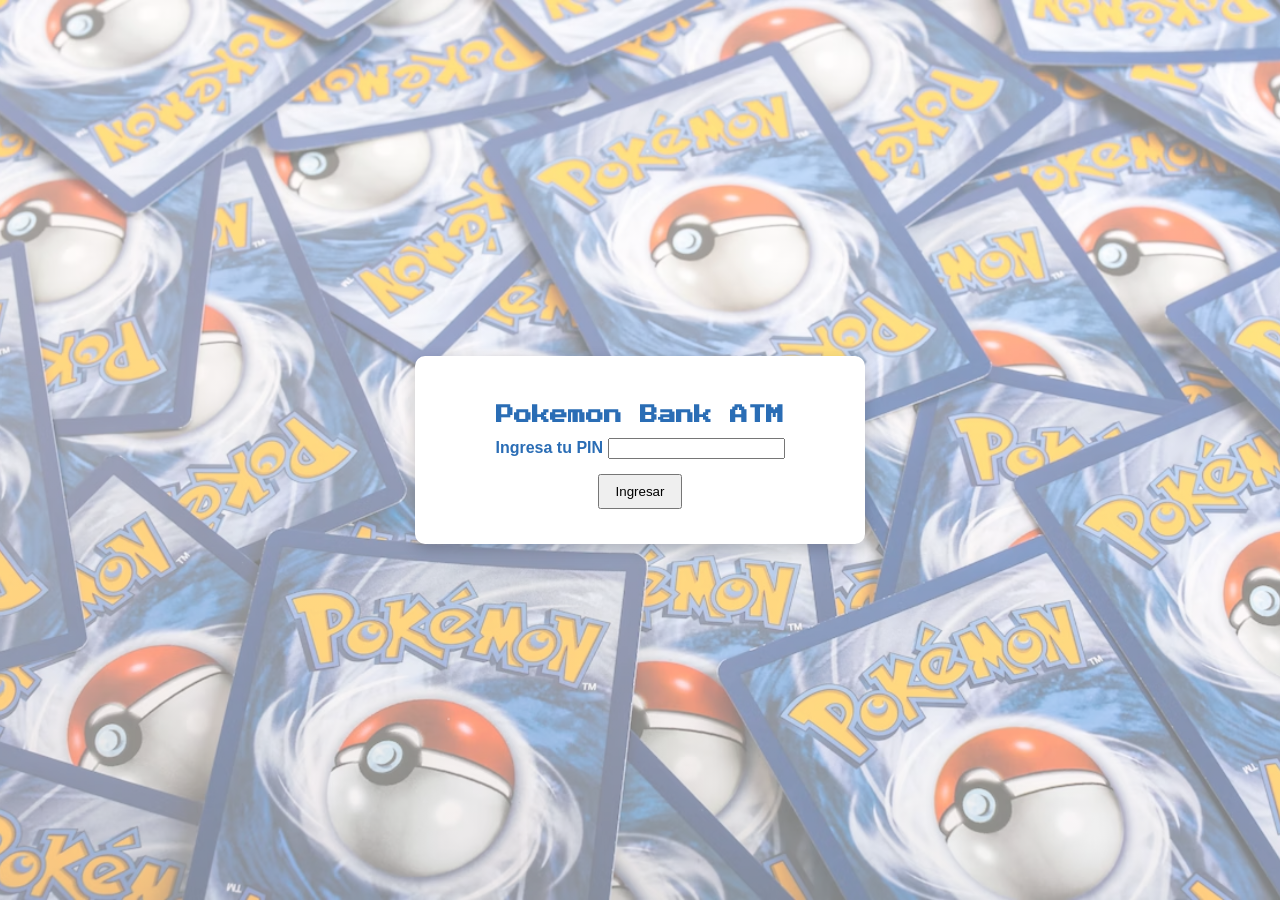
==== index.html @ 4879a0fd "add" ====
<!DOCTYPE html>
<html lang="es">
<head>
    <meta charset="UTF-8">
    <title>Pokemon Bank ATM</title>
    <link href="https://fonts.googleapis.com/css2?family=Press+Start+2P&display=swap" rel="stylesheet">
    <link rel="stylesheet" href="style.css">
</head>

<body class="login-page">

<div class="login-container">

    <h2>Pokemon Bank ATM</h2>

    <label>Ingresa tu PIN</label>
    <input type="password" maxlength="4">

    <br>

    <a href="MenuPrincipal.html">
    <button>Ingresar</button>
</a>

</div>

</body>
</html>
---- style.css ----
body{
    font-family: 'Poppins', sans-serif;
    margin:0;
}

.login-page{
    background-image: 
        linear-gradient(rgba(255,255,255,0.5), rgba(255,255,255,0.5)),
        url("img/Pokemon1.avif");

    background-size: cover;
    background-position: center;
    background-repeat: no-repeat;

    display:flex;
    justify-content:center;
    align-items:center;
    height:100vh;
}
/* titulo principal */
h2{
    font-family: 'Press Start 2P', cursive;
    color:#2A6DB5;
    font-size:18px;
}
/* texto general */
label{
    color:#2A6DB5;
    font-weight:bold;
}

.login-container{
    background:white;
    padding:35px;
    width:380px;
    border-radius:10px;
    text-align:center;
    box-shadow:0px 5px 15px rgba(0,0,0,0.2);
}

button{
    font-family: 'Poppins', sans-serif;
    font-weight:500;
    margin-top:15px;
    padding:8px 16px;
}

.menu-page{
    background-image:
        linear-gradient(rgba(0,0,0,0.35), rgba(0,0,0,0.35)),
        url("img/Pokemon2.jpg");
    background-size: cover;
    background-position: center;
    background-repeat: no-repeat;
    min-height: 100vh;
    padding: 50px;
}

.titulo-menu{
    font-family: 'Press Start 2P', cursive;
    color: white;
    text-align: center;
    font-size: 28px;
    margin-bottom: 30px;
    text-shadow: 3px 3px 0px #2A6DB5;
}

.texto-game{
    font-family: 'Press Start 2P', cursive;
    color: white;
    font-size: 14px;
    margin-bottom: 20px;
}

.btn-menu{
    background-color: white;
    color: #1B3A73;
    border: none;
    padding: 14px;
    border-radius: 10px;
    font-family: 'Press Start 2P', cursive;
    font-size: 11px;
    box-shadow: 0px 4px 10px rgba(0,0,0,0.25);
}

.btn-menu:hover{
    background-color: #f2f2f2;
    color: #2A6DB5;
}
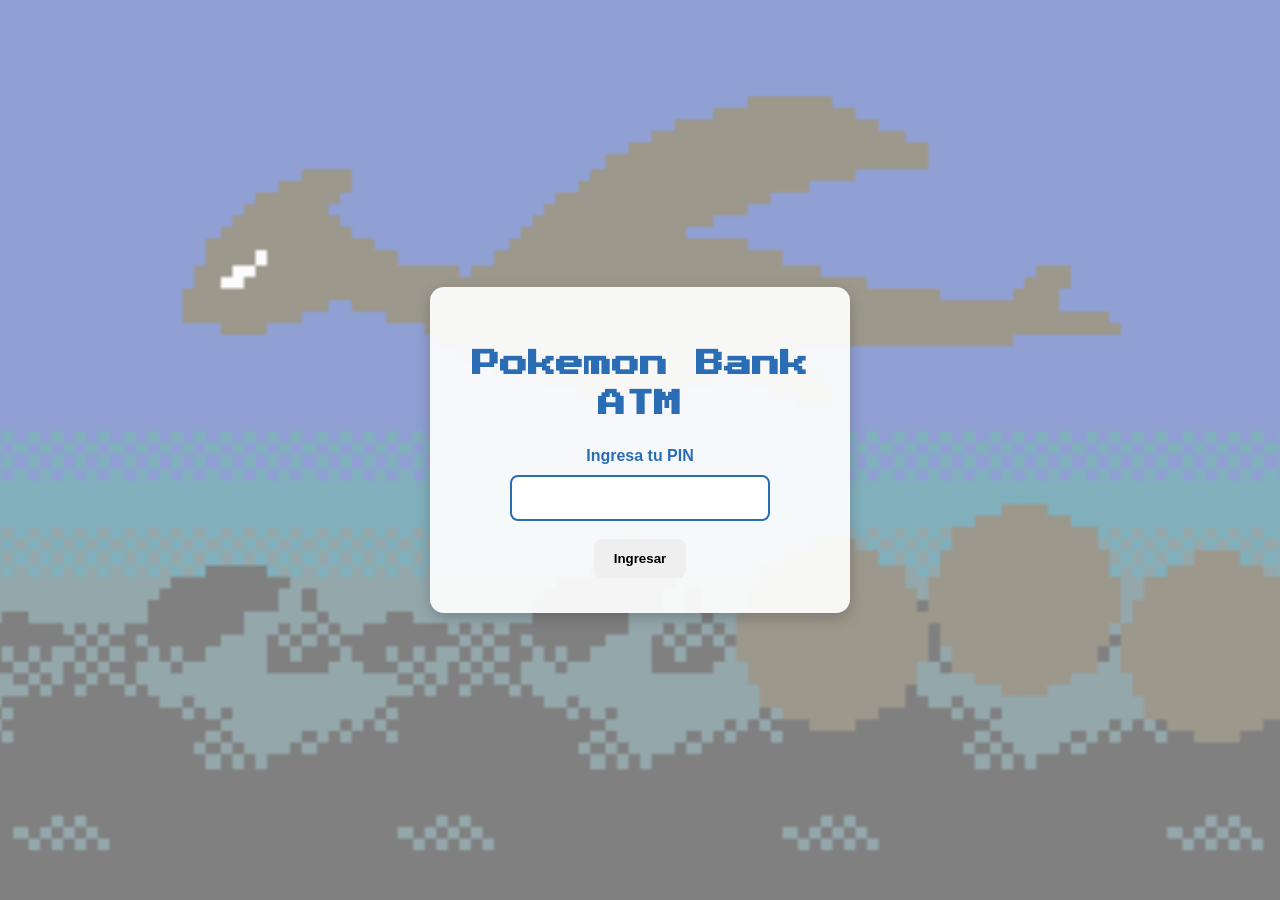
==== commit b1dcf3fe: "add" ====
--- a/index.html
+++ b/index.html
@@ -4,6 +4,7 @@
     <meta charset="UTF-8">
     <title>Pokemon Bank ATM</title>
     <link href="https://fonts.googleapis.com/css2?family=Press+Start+2P&display=swap" rel="stylesheet">
+    <meta name="viewport" content="width=device-width, initial-scale=1.0">
     <link rel="stylesheet" href="style.css">
 </head>
 
--- a/style.css
+++ b/style.css
@@ -1,59 +1,80 @@
 body{
     font-family: 'Poppins', sans-serif;
-    margin:0;
+    margin: 0;
 }
 
 .login-page{
-    background-image: 
+    background-image:
         linear-gradient(rgba(255,255,255,0.5), rgba(255,255,255,0.5)),
-        url("img/Pokemon1.avif");
-
+        url("img/Pokemon7.gif");
     background-size: cover;
     background-position: center;
     background-repeat: no-repeat;
 
-    display:flex;
-    justify-content:center;
-    align-items:center;
-    height:100vh;
-}
-/* titulo principal */
+    display: flex;
+    justify-content: center;
+    align-items: center;
+    min-height: 100vh;
+    padding: 20px;
+    box-sizing: border-box;
+}
+
+.login-container{
+    background: rgba(255,255,255,0.92);
+    padding: 35px 25px;
+    width: 100%;
+    max-width: 420px;
+    border-radius: 14px;
+    text-align: center;
+    box-shadow: 0px 5px 15px rgba(0,0,0,0.2);
+    box-sizing: border-box;
+}
+
 h2{
     font-family: 'Press Start 2P', cursive;
-    color:#2A6DB5;
-    font-size:18px;
-}
-/* texto general */
+    color: #2A6DB5;
+    font-size: 28px;
+    line-height: 1.4;
+    text-align: center;
+}
+
 label{
-    color:#2A6DB5;
-    font-weight:bold;
-}
-
-.login-container{
-    background:white;
-    padding:35px;
-    width:380px;
-    border-radius:10px;
-    text-align:center;
-    box-shadow:0px 5px 15px rgba(0,0,0,0.2);
+    color: #2A6DB5;
+    font-weight: bold;
+    display: block;
+    margin-bottom: 10px;
+}
+
+input{
+    width: 100%;
+    max-width: 260px;
+    padding: 12px;
+    font-size: 16px;
+    border: 2px solid #2A6DB5;
+    border-radius: 8px;
+    box-sizing: border-box;
 }
 
 button{
     font-family: 'Poppins', sans-serif;
-    font-weight:500;
-    margin-top:15px;
-    padding:8px 16px;
+    font-weight: 600;
+    margin-top: 18px;
+    padding: 12px 20px;
+    border-radius: 8px;
+    border: none;
+    cursor: pointer;
 }
 
 .menu-page{
     background-image:
-        linear-gradient(rgba(0,0,0,0.35), rgba(0,0,0,0.35)),
+        linear-gradient(rgba(0,0,0,0.25), rgba(0,0,0,0.25)),
         url("img/Pokemon2.jpg");
     background-size: cover;
     background-position: center;
     background-repeat: no-repeat;
     min-height: 100vh;
-    padding: 50px;
+    padding: 30px 20px;
+    box-sizing: border-box;
 }
 
 .titulo-menu{
@@ -62,14 +83,14 @@
     text-align: center;
     font-size: 28px;
     margin-bottom: 30px;
-    text-shadow: 3px 3px 0px #2A6DB5;
+    line-height: 1.4;
 }
 
 .texto-game{
     font-family: 'Press Start 2P', cursive;
     color: white;
     font-size: 14px;
-    margin-bottom: 20px;
+    line-height: 1.8;
 }
 
 .btn-menu{
@@ -81,9 +102,265 @@
     font-family: 'Press Start 2P', cursive;
     font-size: 11px;
     box-shadow: 0px 4px 10px rgba(0,0,0,0.25);
-}
-
-.btn-menu:hover{
-    background-color: #f2f2f2;
-    color: #2A6DB5;
+    width: 100%;
+    display: inline-block;
+    text-align: center;
+    text-decoration: none;
+}
+
+@media (max-width: 768px){
+
+    .login-page{
+        padding: 15px;
+        background-position: center center;
+    }
+
+    .login-container{
+        padding: 25px 18px;
+        max-width: 95%;
+    }
+
+    h2{
+        font-size: 28px;
+        line-height: 1.3;
+    }
+
+    label{
+        font-size: 18px;
+    }
+
+    input{
+        width: 100%;
+        max-width: 100%;
+        font-size: 16px;
+        padding: 14px;
+    }
+
+    button{
+        width: 100%;
+        font-size: 16px;
+        padding: 14px;
+    }
+
+    .titulo-menu{
+        font-size: 20px;
+        line-height: 1.6;
+        margin-bottom: 20px;
+    }
+
+    .texto-game{
+        font-size: 11px;
+        line-height: 1.8;
+    }
+
+    .btn-menu{
+        font-size: 9px;
+        padding: 14px 10px;
+        margin-bottom: 12px;
+    }
+
+    .menu-page{
+        padding: 20px 12px;
+        background-position: center;
+    }
+}
+
+
+/* =========================================
+   ESTILOS PARA SISTEMA DE CAJAS (PAGOS)
+   ========================================= */
+
+.box-system-page {
+    background-image: 
+        linear-gradient(rgba(0,0,0,0.2), rgba(0,0,0,0.2)),
+        url("img/Pokemon2.jpg"); /* Puedes cambiarla por otra si gustas */
+    background-size: cover;
+    background-position: center;
+    background-attachment: fixed;
+    min-height: 100vh;
+}
+
+/* Botones superiores */
+.btn-top-action {
+    background-color: #8fb8e5;
+    border: 3px solid #f0f8ff;
+    color: #1a3c63;
+    font-family: 'Press Start 2P', cursive;
+    font-size: 10px;
+    box-shadow: 2px 2px 0px #1a3c63;
+}
+.btn-top-action:hover {
+    background-color: #a2c8f2;
+    color: #1a3c63;
+}
+
+/* Panel Izquierdo (PKMN DATA) */
+.left-data-panel {
+    background-color: #8fa0b5;
+    border: 6px solid #4a5c78;
+    border-radius: 15px;
+    height: 100%;
+    min-height: 450px;
+    box-shadow: 5px 5px 0px rgba(0,0,0,0.3);
+    overflow: hidden;
+}
+
+.panel-header {
+    background-color: #f8e850;
+    color: #4a5c78;
+    font-family: 'Press Start 2P', cursive;
+    font-size: 12px;
+    text-align: center;
+    padding: 10px;
+    border-bottom: 4px solid #4a5c78;
+}
+
+.panel-content {
+    padding: 20px;
+}
+
+.empty-msg {
+    font-family: 'Poppins', sans-serif;
+    color: white;
+    text-align: center;
+    margin-top: 50%;
+    transform: translateY(-50%);
+    font-weight: 600;
+}
+
+/* Navegación de Cajas (Top Header) */
+.box-nav {
+    background-color: #90d0a0;
+    border: 6px solid #4a785c;
+    border-radius: 10px;
+    padding: 10px 15px;
+    box-shadow: 5px 5px 0px rgba(0,0,0,0.3);
+}
+
+.box-nav h3 {
+    font-family: 'Press Start 2P', cursive;
+    color: white;
+    font-size: 16px;
+    text-shadow: 2px 2px 0px #4a785c;
+}
+
+.arrow-btn {
+    background: none;
+    border: none;
+    color: white;
+    font-size: 24px;
+    cursor: pointer;
+    text-shadow: 2px 2px 0px #4a785c;
+}
+.arrow-btn:hover {
+    color: #f8e850;
+}
+
+/* Contenedor Principal de la Caja */
+.main-box-container {
+    background-color: #e8d0d8;
+    border: 6px solid #b898a8;
+    border-radius: 15px;
+    padding: 20px;
+    min-height: 380px;
+    box-shadow: 5px 5px 0px rgba(0,0,0,0.3);
+    background-image: radial-gradient(#d8b8c8 20%, transparent 20%);
+    background-size: 20px 20px; /* Textura de cuadrícula suave */
+}
+
+/* Tiles de las empresas */
+.pokemon-tile {
+    background-color: rgba(255, 255, 255, 0.7);
+    border: 2px dashed #b898a8;
+    border-radius: 10px;
+    padding: 15px 5px;
+    text-align: center;
+    cursor: pointer;
+    transition: all 0.2s;
+}
+
+.pokemon-tile:hover {
+    background-color: white;
+    border: 2px solid #4a5c78;
+    transform: translateY(-3px);
+    box-shadow: 0px 4px 8px rgba(0,0,0,0.2);
+}
+
+.tile-icon {
+    font-size: 30px;
+    margin-bottom: 5px;
+}
+
+.tile-name {
+    font-family: 'Poppins', sans-serif;
+    font-weight: 700;
+    font-size: 12px;
+    color: #4a5c78;
+}
+
+/* Formularios del Panel Izquierdo */
+.payment-form label {
+    color: white;
+    font-family: 'Poppins', sans-serif;
+    font-size: 13px;
+    margin-bottom: 5px;
+    text-shadow: 1px 1px 2px rgba(0,0,0,0.5);
+}
+
+.pkmn-input {
+    border: 3px solid #4a5c78;
+    border-radius: 5px;
+    font-family: 'Poppins', sans-serif;
+    font-weight: 600;
+}
+
+.btn-pkmn-cancel {
+    background-color: #d86060;
+    color: white;
+    font-family: 'Press Start 2P', cursive;
+    font-size: 9px;
+    border: 3px solid #803030;
+}
+.btn-pkmn-cancel:hover {
+    background-color: #f07070;
+    color: white;
+}
+
+.btn-pkmn-pay {
+    background-color: #60c060;
+    color: white;
+    font-family: 'Press Start 2P', cursive;
+    font-size: 9px;
+    border: 3px solid #307030;
+}
+.btn-pkmn-pay:hover {
+    background-color: #70d070;
+    color: white;
+}
+
+/* Grafica */
+
+.grafica-box{
+    background: rgba(255,255,255,0.12);
+    padding: 20px;
+    border-radius: 16px;
+    box-shadow: 0 4px 12px rgba(0,0,0,0.25);
+    max-width: 900px;
+    margin: 0 auto;
+    width: 100%;
+}
+
+canvas{
+    width: 100% !important;
+    height: auto !important;
+}
+
+@media (max-width: 768px){
+    .grafica-box{
+        padding: 15px;
+    }
+
+    .titulo-game{
+        font-size: 18px;
+    }
 }
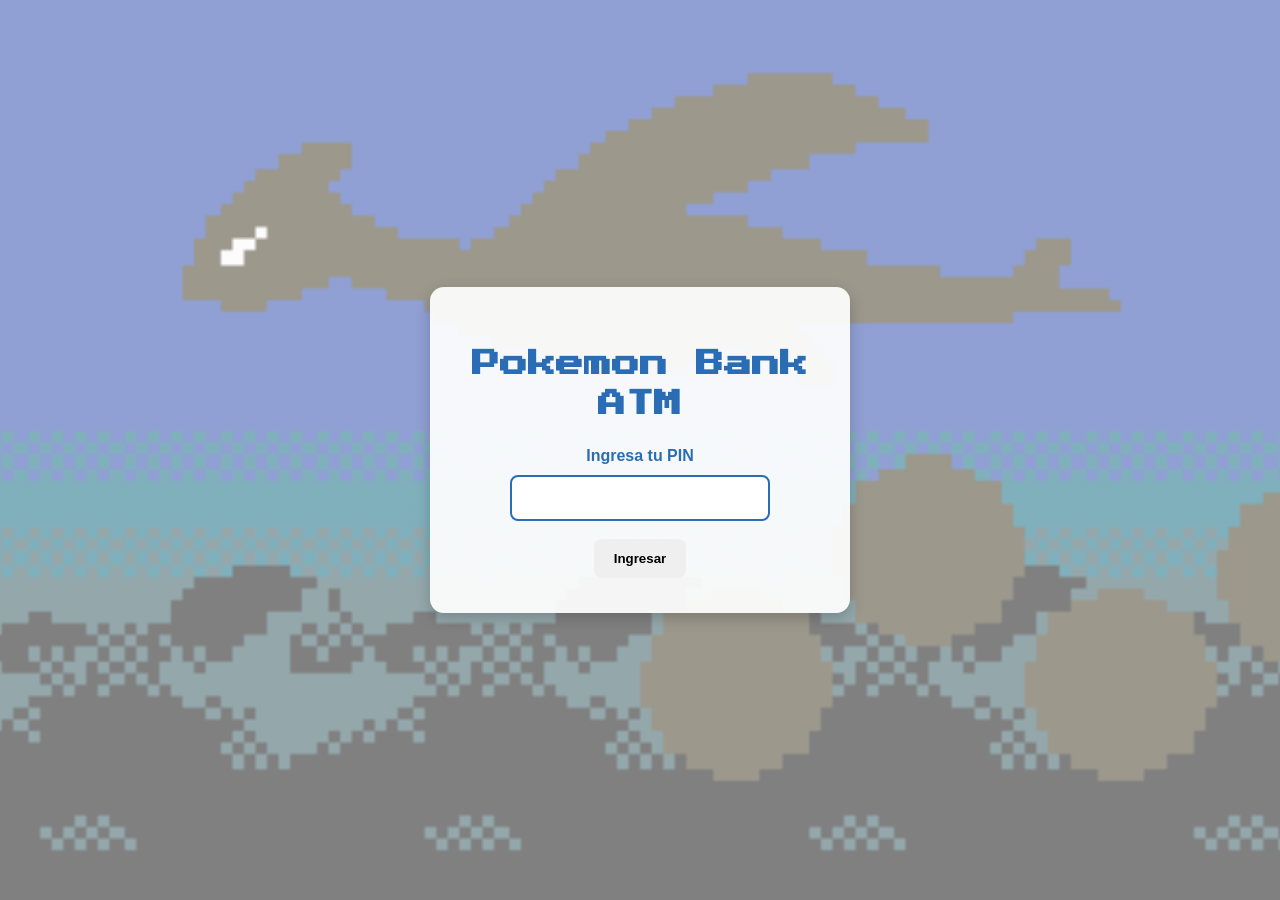
==== commit f33a4075: "add" ====
--- a/index.html
+++ b/index.html
@@ -5,7 +5,7 @@
     <title>Pokemon Bank ATM</title>
     <link href="https://fonts.googleapis.com/css2?family=Press+Start+2P&display=swap" rel="stylesheet">
     <meta name="viewport" content="width=device-width, initial-scale=1.0">
-    <link rel="stylesheet" href="style.css">
+    <link rel="stylesheet" href="css/style.css">
 </head>
 
 <body class="login-page">
--- a/css/style.css
+++ b/css/style.css
@@ -0,0 +1,631 @@
+body{
+    font-family: 'Poppins', sans-serif;
+    margin: 0;
+}
+
+.login-page{
+    background-image:
+        linear-gradient(rgba(255,255,255,0.5), rgba(255,255,255,0.5)),
+        url("../img/Pokemon7.gif");
+    background-size: cover;
+    background-position: center;
+    background-repeat: no-repeat;
+
+    display: flex;
+    justify-content: center;
+    align-items: center;
+    min-height: 100vh;
+    padding: 20px;
+    box-sizing: border-box;
+}
+
+.login-container{
+    background: rgba(255,255,255,0.92);
+    padding: 35px 25px;
+    width: 100%;
+    max-width: 420px;
+    border-radius: 14px;
+    text-align: center;
+    box-shadow: 0px 5px 15px rgba(0,0,0,0.2);
+    box-sizing: border-box;
+}
+
+h2{
+    font-family: 'Press Start 2P', cursive;
+    color: #2A6DB5;
+    font-size: 28px;
+    line-height: 1.4;
+    text-align: center;
+}
+
+label{
+    color: #2A6DB5;
+    font-weight: bold;
+    display: block;
+    margin-bottom: 10px;
+}
+
+input{
+    width: 100%;
+    max-width: 260px;
+    padding: 12px;
+    font-size: 16px;
+    border: 2px solid #2A6DB5;
+    border-radius: 8px;
+    box-sizing: border-box;
+}
+
+button{
+    font-family: 'Poppins', sans-serif;
+    font-weight: 600;
+    margin-top: 18px;
+    padding: 12px 20px;
+    border-radius: 8px;
+    border: none;
+    cursor: pointer;
+}
+
+.menu-page{
+    background-image:
+        linear-gradient(rgba(0,0,0,0.25), rgba(0,0,0,0.25)),
+        url("../img/Pokemon2.jpg");
+    background-size: cover;
+    background-position: center;
+    background-repeat: no-repeat;
+    min-height: 100vh;
+    padding: 30px 20px;
+    box-sizing: border-box;
+}
+
+.titulo-menu{
+    font-family: 'Press Start 2P', cursive;
+    color: white;
+    text-align: center;
+    font-size: 28px;
+    margin-bottom: 30px;
+    line-height: 1.4;
+}
+
+.texto-game{
+    font-family: 'Press Start 2P', cursive;
+    color: white;
+    font-size: 14px;
+    line-height: 1.8;
+}
+
+.btn-menu{
+    background-color: white;
+    color: #1B3A73;
+    border: none;
+    padding: 14px;
+    border-radius: 10px;
+    font-family: 'Press Start 2P', cursive;
+    font-size: 11px;
+    box-shadow: 0px 4px 10px rgba(0,0,0,0.25);
+    width: 100%;
+    display: inline-block;
+    text-align: center;
+    text-decoration: none;
+}
+
+@media (max-width: 768px){
+
+    .login-page{
+        padding: 15px;
+        background-position: center center;
+    }
+
+    .login-container{
+        padding: 25px 18px;
+        max-width: 95%;
+    }
+
+    h2{
+        font-size: 28px;
+        line-height: 1.3;
+    }
+
+    label{
+        font-size: 18px;
+    }
+
+    input{
+        width: 100%;
+        max-width: 100%;
+        font-size: 16px;
+        padding: 14px;
+    }
+
+    button{
+        width: 100%;
+        font-size: 16px;
+        padding: 14px;
+    }
+
+    .titulo-menu{
+        font-size: 20px;
+        line-height: 1.6;
+        margin-bottom: 20px;
+    }
+
+    .texto-game{
+        font-size: 11px;
+        line-height: 1.8;
+    }
+
+    .btn-menu{
+        font-size: 9px;
+        padding: 14px 10px;
+        margin-bottom: 12px;
+    }
+
+    .menu-page{
+        padding: 20px 12px;
+        background-position: center;
+    }
+}
+
+
+/* =========================================
+   ESTILOS PARA SISTEMA DE CAJAS (PAGOS)
+   ========================================= */
+
+.box-system-page {
+    background-image: 
+        linear-gradient(rgba(0,0,0,0.2), rgba(0,0,0,0.2)),
+        url("../img/Pokemon2.jpg"); /* Puedes cambiarla por otra si gustas */
+    background-size: cover;
+    background-position: center;
+    background-attachment: fixed;
+    min-height: 100vh;
+}
+
+/* Botones superiores */
+.btn-top-action {
+    background-color: #8fb8e5;
+    border: 3px solid #f0f8ff;
+    color: #1a3c63;
+    font-family: 'Press Start 2P', cursive;
+    font-size: 10px;
+    box-shadow: 2px 2px 0px #1a3c63;
+}
+.btn-top-action:hover {
+    background-color: #a2c8f2;
+    color: #1a3c63;
+}
+
+/* Panel Izquierdo (PKMN DATA) */
+.left-data-panel {
+    background-color: #8fa0b5;
+    border: 6px solid #4a5c78;
+    border-radius: 15px;
+    height: 100%;
+    min-height: 450px;
+    box-shadow: 5px 5px 0px rgba(0,0,0,0.3);
+    overflow: hidden;
+}
+
+.panel-header {
+    background-color: #f8e850;
+    color: #4a5c78;
+    font-family: 'Press Start 2P', cursive;
+    font-size: 12px;
+    text-align: center;
+    padding: 10px;
+    border-bottom: 4px solid #4a5c78;
+}
+
+.panel-content {
+    padding: 20px;
+}
+
+.empty-msg {
+    font-family: 'Poppins', sans-serif;
+    color: white;
+    text-align: center;
+    margin-top: 50%;
+    transform: translateY(-50%);
+    font-weight: 600;
+}
+
+/* Navegación de Cajas (Top Header) */
+.box-nav {
+    background-color: #90d0a0;
+    border: 6px solid #4a785c;
+    border-radius: 10px;
+    padding: 10px 15px;
+    box-shadow: 5px 5px 0px rgba(0,0,0,0.3);
+}
+
+.box-nav h3 {
+    font-family: 'Press Start 2P', cursive;
+    color: white;
+    font-size: 16px;
+    text-shadow: 2px 2px 0px #4a785c;
+}
+
+.arrow-btn {
+    background: none;
+    border: none;
+    color: white;
+    font-size: 24px;
+    cursor: pointer;
+    text-shadow: 2px 2px 0px #4a785c;
+}
+.arrow-btn:hover {
+    color: #f8e850;
+}
+
+/* Contenedor Principal de la Caja */
+.main-box-container {
+    background-color: #e8d0d8;
+    border: 6px solid #b898a8;
+    border-radius: 15px;
+    padding: 20px;
+    min-height: 380px;
+    box-shadow: 5px 5px 0px rgba(0,0,0,0.3);
+    background-image: radial-gradient(#d8b8c8 20%, transparent 20%);
+    background-size: 20px 20px; /* Textura de cuadrícula suave */
+}
+
+/* Tiles de las empresas */
+.pokemon-tile {
+    background-color: rgba(255, 255, 255, 0.7);
+    border: 2px dashed #b898a8;
+    border-radius: 10px;
+    padding: 15px 5px;
+    text-align: center;
+    cursor: pointer;
+    transition: all 0.2s;
+}
+
+.pokemon-tile:hover {
+    background-color: white;
+    border: 2px solid #4a5c78;
+    transform: translateY(-3px);
+    box-shadow: 0px 4px 8px rgba(0,0,0,0.2);
+}
+
+.tile-icon {
+    font-size: 30px;
+    margin-bottom: 5px;
+}
+
+.tile-name {
+    font-family: 'Poppins', sans-serif;
+    font-weight: 700;
+    font-size: 12px;
+    color: #4a5c78;
+}
+
+/* Formularios del Panel Izquierdo */
+.payment-form label {
+    color: white;
+    font-family: 'Poppins', sans-serif;
+    font-size: 13px;
+    margin-bottom: 5px;
+    text-shadow: 1px 1px 2px rgba(0,0,0,0.5);
+}
+
+.pkmn-input {
+    border: 3px solid #4a5c78;
+    border-radius: 5px;
+    font-family: 'Poppins', sans-serif;
+    font-weight: 600;
+}
+
+.btn-pkmn-cancel {
+    background-color: #d86060;
+    color: white;
+    font-family: 'Press Start 2P', cursive;
+    font-size: 9px;
+    border: 3px solid #803030;
+}
+.btn-pkmn-cancel:hover {
+    background-color: #f07070;
+    color: white;
+}
+
+.btn-pkmn-pay {
+    background-color: #60c060;
+    color: white;
+    font-family: 'Press Start 2P', cursive;
+    font-size: 9px;
+    border: 3px solid #307030;
+}
+.btn-pkmn-pay:hover {
+    background-color: #70d070;
+    color: white;
+}
+
+/* Grafica */
+
+.grafica-box{
+    background: rgba(255,255,255,0.12);
+    padding: 20px;
+    border-radius: 16px;
+    box-shadow: 0 4px 12px rgba(0,0,0,0.25);
+    max-width: 900px;
+    margin: 0 auto;
+    width: 100%;
+}
+
+canvas{
+    width: 100% !important;
+    height: auto !important;
+}
+
+@media (max-width: 768px){
+    .grafica-box{
+        padding: 15px;
+    }
+
+    .titulo-game{
+        font-size: 18px;
+    }
+}
+.saldo-box {
+    background-color: white;
+    padding: 20px;
+    border-radius: 15px;
+    text-align: center;
+    margin-top: 20px;
+}
+
+.saldo-box h1 {
+    color: green;
+    font-size: 40px;
+}
+
+/* =========================
+   PAGINA DE RETIRO
+========================= */
+
+.retiro-page{
+    background-image:
+        linear-gradient(rgba(255,255,255,0.10), rgba(255,255,255,0.10)),
+        url("../img/retiro-fondo.png");
+    background-size: cover;
+    background-position: center;
+    background-repeat: no-repeat;
+    min-height: 100vh;
+    display: flex;
+    justify-content: center;
+    align-items: center;
+    padding: 30px;
+    box-sizing: border-box;
+}
+
+.atm-wrapper{
+    width: 100%;
+    max-width: 1700px;
+    display: flex;
+    justify-content: center;
+    align-items: center;
+    position: relative;
+}
+
+.side-buttons{
+    position: absolute;
+    top: 50%;
+    transform: translateY(-50%);
+    display: flex;
+    flex-direction: column;
+    gap: 28px;
+    z-index: 3;
+}
+
+.left-side{
+    left: 120px;
+}
+
+.right-side{
+    right: 120px;
+}
+
+.btn-side{
+    width: 140px;
+    height: 86px;
+    border: 4px solid #0473a7;
+    background: #5abdfabf;
+    color: #ffd900;
+    font-family: 'Press Start 2P', cursive;
+    font-size: 20px;
+    font-weight: bold;
+    border-radius: 8px;
+    box-shadow: 0 6px 14px rgba(0,0,0,0.22);
+    cursor: pointer;
+    transition: transform 0.2s ease, background 0.2s ease;
+    padding: 0;
+    margin-top: 0;
+}
+
+.btn-side:hover{
+    transform: scale(1.05);
+    background: rgba(26, 138, 212, 0.88);
+}
+
+.retiro-panel{
+    position: relative;
+    width: 100%;
+    max-width: 1500px;
+    min-height: 700px;
+    background: rgba(114, 181, 224, 0.45);
+    backdrop-filter: blur(3px);
+    border: 4px solid rgba(255,255,255,0.28);
+    border-radius: 22px;
+    box-shadow: 0 10px 24px rgba(0,0,0,0.18);
+    padding: 55px 220px;
+    text-align: center;
+    display: flex;
+    flex-direction: column;
+    justify-content: flex-start;
+    box-sizing: border-box;
+}
+
+.retiro-title{
+    font-family: 'Press Start 2P', cursive;
+    font-size: 28px;
+    color: #13233c;
+    margin-bottom: 26px;
+    line-height: 1.5;
+}
+
+.retiro-subtitle{
+    font-size: 24px;
+    color: #060a11;
+    margin-bottom: 28px;
+}
+
+.retiro-input{
+    width: 100%;
+    max-width: 560px;
+    margin: 0 auto 50px auto;
+    display: block;
+    padding: 20px;
+    border-radius: 14px;
+    border: 2px solid rgba(255,255,255,0.55);
+    outline: none;
+    text-align: center;
+    font-size: 18px;
+    box-shadow: 0 5px 12px rgba(0,0,0,0.12);
+    box-sizing: border-box;
+}
+
+.retiro-input:focus{
+    border: 2px solid #2A6DB5;
+    box-shadow: 0 0 0 4px rgba(42,109,181,0.15);
+}
+
+.center-actions{
+    display: flex;
+    flex-direction: column;
+    align-items: center;
+    gap: 20px;
+    margin-top: 10px;
+}
+
+.btn-main{
+    width: 320px;
+    text-decoration: none;
+    text-align: center;
+    padding: 16px 20px;
+    border-radius: 14px;
+    border: 3px solid #2A6DB5;
+    background-color: #ffffff;
+    color: #1B3A73;
+    font-family: 'Press Start 2P', cursive;
+    font-size: 15px;
+    box-shadow: 0 6px 14px rgba(0,0,0,0.18);
+    cursor: pointer;
+    transition: transform 0.2s ease, background-color 0.2s ease;
+    display: inline-flex;
+    justify-content: center;
+    align-items: center;
+    box-sizing: border-box;
+    margin-top: 0;
+}
+
+.btn-main:hover{
+    transform: scale(1.03);
+    background-color: #f1f7ff;
+    color: #2A6DB5;
+    text-decoration: none;
+}
+
+.btn-cancel{
+    border: 3px solid #7a8aa0;
+    color: #32445f;
+}
+
+.mensaje-retiro{
+    min-height: 30px;
+    margin-top: 30px;
+    font-family: 'Press Start 2P', cursive;
+    font-size: 28px;
+    line-height: 1.82;
+}
+
+.mensaje-retiro.success{
+    color: #4CBB17;
+    text-shadow: 2px 2px 0 #000000;
+}
+
+.mensaje-retiro.error{
+    color: #FF7F7F;
+    text-shadow: 2px 2px 0 #000000;
+}
+
+@media (max-width: 1200px){
+    .btn-side{
+        width: 110px;
+        height: 72px;
+        font-size: 15px;
+    }
+
+    .left-side{
+        left: 60px;
+    }
+
+    .right-side{
+        right: 60px;
+    }
+
+    .retiro-panel{
+        max-width: 1100px;
+        padding: 55px 160px;
+    }
+}
+
+@media (max-width: 992px){
+    .atm-wrapper{
+        flex-direction: column;
+    }
+
+    .side-buttons{
+        position: static;
+        transform: none;
+        flex-direction: row;
+        flex-wrap: wrap;
+        justify-content: center;
+        margin-bottom: 20px;
+    }
+
+    .left-side,
+    .right-side{
+        left: auto;
+        right: auto;
+    }
+
+    .retiro-panel{
+        min-height: auto;
+        padding: 55px 40px;
+    }
+}
+
+@media (max-width: 768px){
+    .retiro-title{
+        font-size: 20px;
+    }
+
+    .retiro-subtitle{
+        font-size: 16px;
+    }
+
+    .btn-main{
+        width: 100%;
+        max-width: 300px;
+        font-size: 10px;
+    }
+
+    .btn-side{
+        width: 95px;
+        height: 64px;
+        font-size: 12px;
+    }
+
+    .retiro-input{
+        font-size: 14px;
+        padding: 15px;
+    }
+}
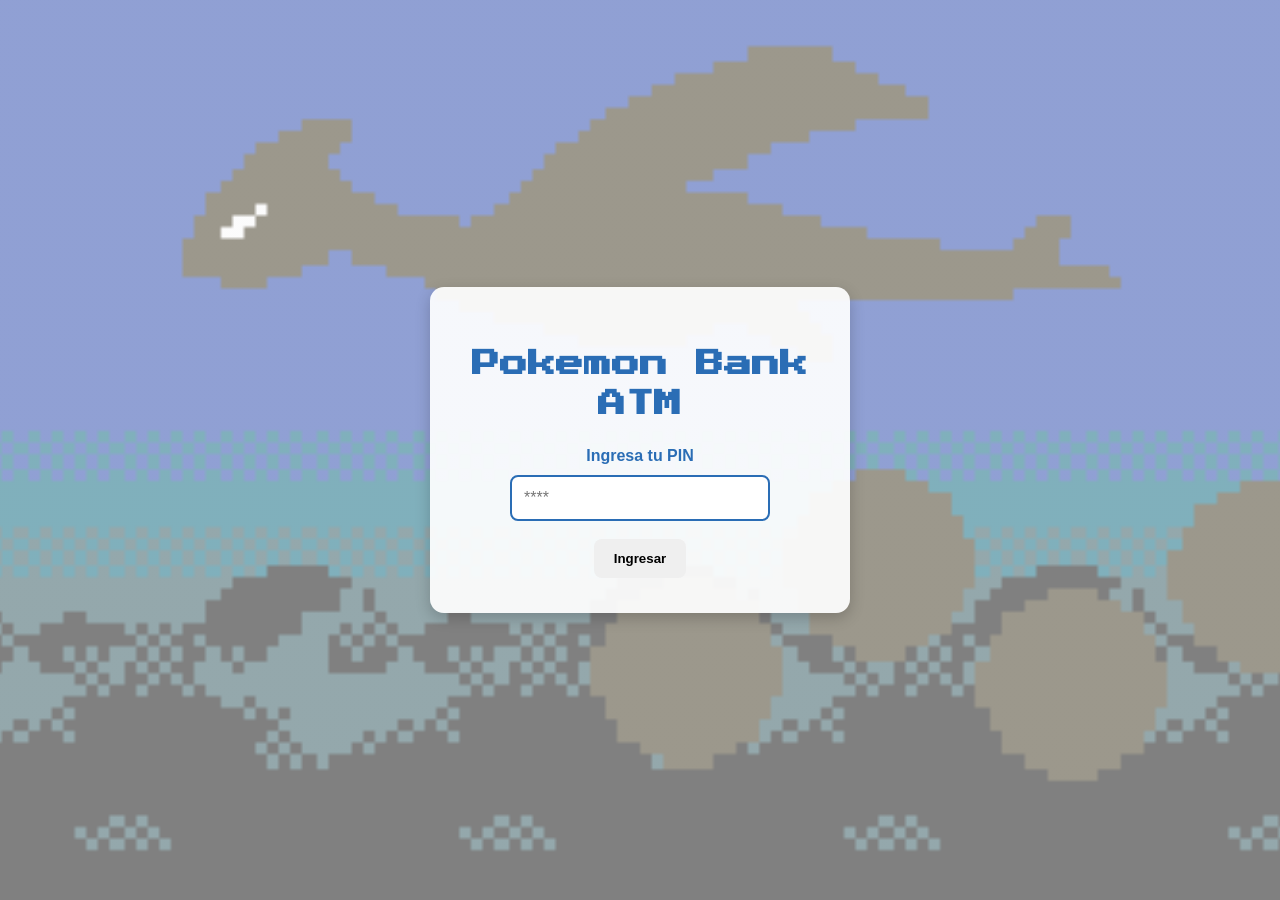
==== commit 1dd14d69: "Update login form with error message and button" ====
--- a/index.html
+++ b/index.html
@@ -9,21 +9,16 @@
 </head>
 
 <body class="login-page">
-
 <div class="login-container">
-
     <h2>Pokemon Bank ATM</h2>
-
     <label>Ingresa tu PIN</label>
-    <input type="password" maxlength="4">
-
+    <input type="password" id="pinInput" maxlength="4" placeholder="****">
     <br>
-
-    <a href="MenuPrincipal.html">
-    <button>Ingresar</button>
-</a>
-
+    <p id="errorMsg" style="display:none; color:red;">PIN incorrecto. Intenta de nuevo.</p>
+    <button id="btnIngresar">Ingresar</button>
 </div>
 
+<script src="js/data.js"></script>
+<script src="js/app.js"></script>
 </body>
-</html>+</html>
